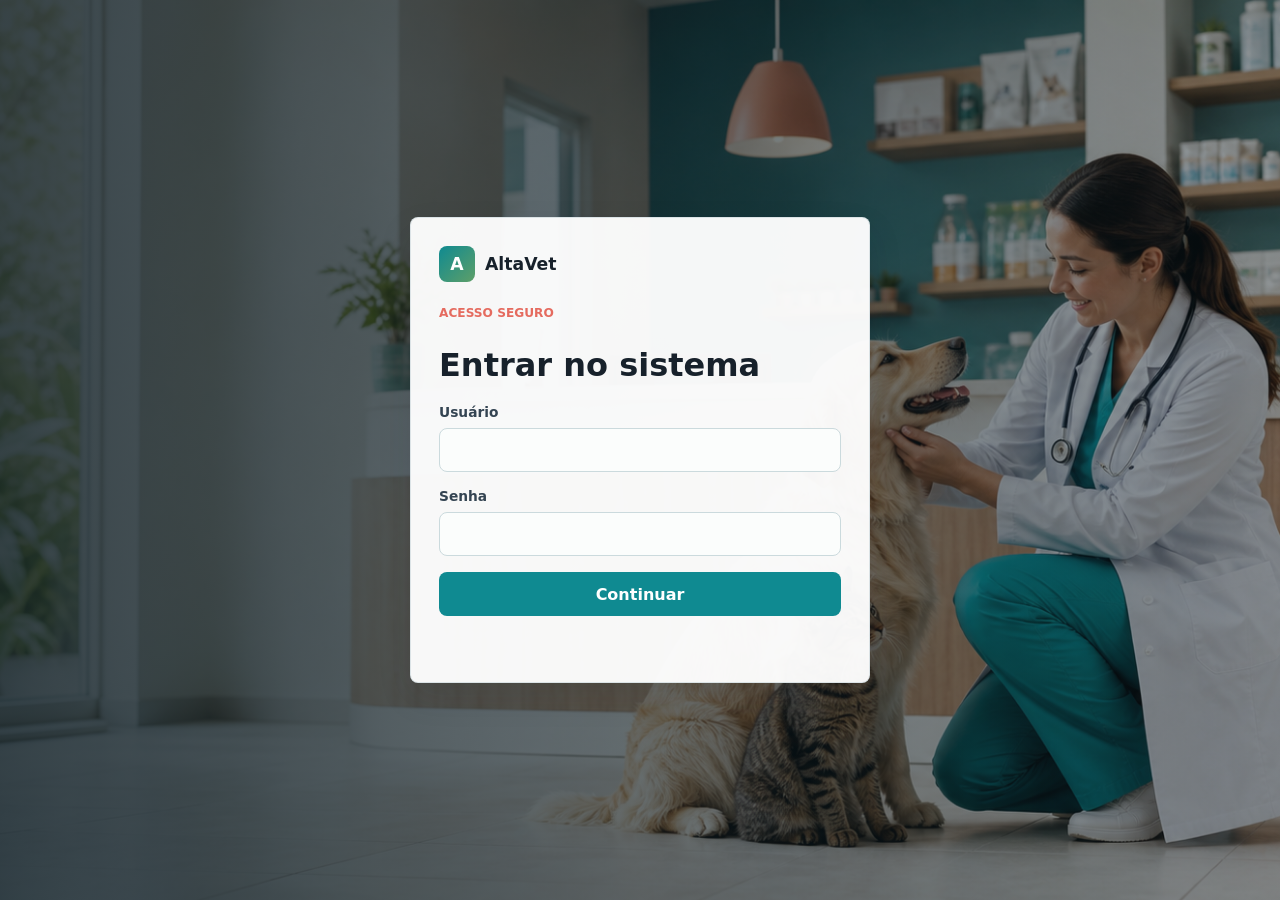
==== login.html @ dc714d1f "Add pet appointment history modal" ====
<!doctype html>
<html lang="pt-BR">
  <head>
    <meta charset="utf-8" />
    <meta name="viewport" content="width=device-width, initial-scale=1" />
    <title>Login | AltaVet</title>
    <link rel="stylesheet" href="/styles.css?v=20260717-pet-history" />
    <link rel="stylesheet" href="/login.css?v=20260717-pet-history" />
  </head>
  <body class="login-page">
    <main class="login-shell">
      <section class="login-panel">
        <div class="brand login-brand">
          <span class="brand-mark">A</span>
          <span>AltaVet</span>
        </div>

        <form id="passwordStep" class="login-form">
          <p class="eyebrow">Acesso seguro</p>
          <h1>Entrar no sistema</h1>
          <label>
            Usuário
            <input id="username" autocomplete="username" required />
          </label>
          <label>
            Senha
            <input id="password" type="password" autocomplete="current-password" required />
          </label>
          <button class="primary-button" type="submit">Continuar</button>
        </form>

        <form id="mfaStep" class="login-form hidden">
          <p class="eyebrow">Verificação em duas etapas</p>
          <h1 id="mfaTitle">Código MFA</h1>
          <div id="mfaSetup" class="mfa-setup hidden">
            <p>Escaneie este QR Code no Google Authenticator, Microsoft Authenticator, Authy ou aplicativo compatível.</p>
            <div class="qr-box" id="qrBox"></div>
            <label>
              Chave manual
              <input id="manualSecret" readonly />
            </label>
          </div>
          <label>
            Código do aplicativo
            <input id="mfaCode" inputmode="numeric" autocomplete="one-time-code" maxlength="6" required />
          </label>
          <button class="primary-button" type="submit">Entrar</button>
          <button class="ghost-button" type="button" id="backToPassword">Voltar</button>
        </form>

        <p class="login-message" id="loginMessage" role="status" aria-live="polite"></p>
      </section>
    </main>

    <script src="/login.js?v=20260717-pet-history"></script>
  </body>
</html>
---- styles.css ----
:root {
  --ink: #17212b;
  --muted: #65727f;
  --line: #d9e2e5;
  --paper: #fbfdfc;
  --panel: #ffffff;
  --teal: #0f8a91;
  --teal-dark: #08656f;
  --coral: #e56b5f;
  --green: #5e9f68;
  --gold: #d89b36;
  --shadow: 0 14px 34px rgba(26, 44, 58, 0.1);
  --shadow-soft: 0 8px 20px rgba(26, 44, 58, 0.07);
}

* {
  box-sizing: border-box;
}

html {
  scroll-behavior: smooth;
}

body {
  margin: 0;
  min-width: 320px;
  color: var(--ink);
  background: #f4f8f7;
  font-family: Inter, system-ui, -apple-system, BlinkMacSystemFont, "Segoe UI", sans-serif;
}

body.modal-open {
  overflow: hidden;
}

button,
input,
select,
textarea {
  font: inherit;
}

button,
a {
  -webkit-tap-highlight-color: transparent;
}

.topbar {
  position: sticky;
  top: 0;
  z-index: 10;
  display: flex;
  align-items: center;
  justify-content: space-between;
  gap: 20px;
  padding: 12px clamp(18px, 4vw, 56px);
  background: rgba(255, 255, 255, 0.94);
  border-bottom: 1px solid rgba(198, 213, 216, 0.78);
  backdrop-filter: blur(18px);
  box-shadow: 0 8px 22px rgba(26, 44, 58, 0.05);
}

.brand,
.nav a,
.primary-link,
.secondary-link {
  color: inherit;
  text-decoration: none;
}

.brand {
  display: inline-flex;
  align-items: center;
  gap: 10px;
  font-weight: 800;
  font-size: 1.08rem;
  letter-spacing: 0;
}

.brand-mark {
  display: grid;
  width: 36px;
  height: 36px;
  place-items: center;
  color: #fff;
  background: linear-gradient(135deg, var(--teal), var(--green));
  border-radius: 8px;
}

.nav {
  display: flex;
  align-items: center;
  flex-wrap: wrap;
  gap: 8px;
  color: var(--muted);
  font-size: 0.94rem;
  font-weight: 700;
}

.nav a {
  min-height: 38px;
  display: inline-flex;
  align-items: center;
  padding: 10px 12px;
  border-radius: 8px;
}

.nav-button {
  min-height: 38px;
  padding: 0 12px;
  color: var(--muted);
  background: transparent;
  border: 0;
  border-radius: 8px;
  font-weight: 800;
  cursor: pointer;
}

.nav a:hover,
.nav a.is-active,
.nav-button:hover {
  color: var(--teal-dark);
  background: #e8f4f2;
}

.nav a.is-active {
  box-shadow: inset 0 0 0 1px rgba(15, 138, 145, 0.14);
}

.app-page {
  display: none;
}

.app-page.is-active {
  display: block;
}

.app-page:not(#dashboard) {
  min-height: calc(100vh - 65px);
  background:
    linear-gradient(180deg, rgba(248, 251, 250, 0.9), rgba(248, 251, 250, 0.78)),
    url("/assets/clinica-hero.png") center / cover no-repeat;
}

.dashboard-hero {
  position: relative;
  min-height: 430px;
  overflow: hidden;
  isolation: isolate;
}

.dashboard-hero img {
  position: absolute;
  inset: 0;
  width: 100%;
  height: 100%;
  object-fit: cover;
  object-position: center;
  z-index: -2;
}

.dashboard-hero::after {
  position: absolute;
  inset: 0;
  z-index: -1;
  content: "";
  background:
    linear-gradient(90deg, rgba(12, 27, 33, 0.86) 0%, rgba(12, 27, 33, 0.62) 36%, rgba(12, 27, 33, 0.18) 72%),
    linear-gradient(0deg, rgba(12, 27, 33, 0.3), rgba(12, 27, 33, 0.02));
}

.dashboard-copy {
  position: relative;
  z-index: 1;
  display: flex;
  min-height: inherit;
  width: min(1180px, calc(100% - 36px));
  margin: 0 auto;
  padding: 84px 0 72px;
  flex-direction: column;
  justify-content: center;
  align-items: flex-start;
  color: #fff;
}

.eyebrow {
  margin: 0 0 10px;
  color: var(--coral);
  font-size: 0.76rem;
  font-weight: 800;
  letter-spacing: 0;
  text-transform: uppercase;
}

.dashboard-copy h1 {
  margin: 0;
  max-width: 620px;
  font-size: clamp(3.2rem, 10vw, 7rem);
  line-height: 0.92;
  letter-spacing: 0;
}

.dashboard-copy p:not(.eyebrow) {
  max-width: 600px;
  margin: 24px 0 0;
  color: rgba(255, 255, 255, 0.9);
  font-size: clamp(1.05rem, 2vw, 1.28rem);
  line-height: 1.55;
}

.primary-link,
.secondary-link,
.primary-button,
.ghost-button,
.danger-button {
  display: inline-flex;
  min-height: 44px;
  align-items: center;
  justify-content: center;
  padding: 0 18px;
  border: 0;
  border-radius: 8px;
  font-weight: 800;
  cursor: pointer;
}

.primary-link,
.primary-button {
  color: #fff;
  background: var(--teal);
}

.compact-button {
  min-height: 36px;
  padding: 0 12px;
  font-size: 0.82rem;
}

.primary-link:hover,
.primary-button:hover {
  background: var(--teal-dark);
}

.secondary-link {
  color: #fff;
  border: 1px solid rgba(255, 255, 255, 0.5);
  background: rgba(255, 255, 255, 0.12);
}

.summary-band {
  display: grid;
  grid-template-columns: repeat(4, minmax(0, 1fr));
  gap: 0;
  background: #fff;
  border-block: 1px solid rgba(198, 213, 216, 0.85);
  box-shadow: 0 10px 28px rgba(26, 44, 58, 0.06);
}

.dashboard-grid {
  display: grid;
  width: min(1180px, 100%);
  margin: 0 auto;
  grid-template-columns: repeat(3, minmax(0, 1fr));
  gap: 14px;
}

.dashboard-tile {
  display: grid;
  min-height: 150px;
  align-content: center;
  gap: 12px;
  padding: 22px;
  color: var(--ink);
  background: #fff;
  border: 1px solid rgba(202, 217, 220, 0.9);
  border-radius: 8px;
  box-shadow: var(--shadow-soft);
  text-align: left;
  cursor: pointer;
  transition: transform 160ms ease, border-color 160ms ease, box-shadow 160ms ease;
}

.dashboard-tile:hover {
  border-color: var(--teal);
  box-shadow: var(--shadow);
  transform: translateY(-2px);
}

.dashboard-tile strong {
  color: var(--teal-dark);
  font-size: 2.4rem;
  line-height: 1;
}

.dashboard-tile span {
  color: var(--muted);
  font-weight: 800;
  line-height: 1.25;
}

.metric {
  padding: 24px clamp(18px, 4vw, 56px);
  background: #fff;
  border-right: 1px solid rgba(217, 226, 229, 0.86);
}

.metric:last-child {
  border-right: 0;
}

.metric strong {
  display: block;
  color: var(--teal-dark);
  font-size: clamp(2rem, 4vw, 3rem);
  line-height: 1;
}

.metric span {
  color: var(--muted);
  font-size: 0.92rem;
  font-weight: 800;
  line-height: 1.25;
}

.workspace {
  padding: 56px clamp(18px, 4vw, 56px);
}

.app-page:not(#dashboard) .workspace {
  width: min(1240px, calc(100% - 28px));
  margin: 24px auto;
  padding: 36px clamp(16px, 3vw, 34px);
  background: rgba(255, 255, 255, 0.9);
  border: 1px solid rgba(203, 217, 220, 0.92);
  border-radius: 8px;
  box-shadow: 0 18px 56px rgba(26, 44, 58, 0.11);
  backdrop-filter: blur(12px);
}

.workspace.compact {
  padding-block: 34px;
}

.workspace.alt {
  background: #eef6f3;
  border-block: 1px solid var(--line);
}

.app-page:not(#dashboard) .workspace.alt {
  background: rgba(247, 252, 250, 0.88);
  border: 1px solid rgba(217, 226, 229, 0.9);
}

.section-heading {
  width: min(1180px, 100%);
  margin: 0 auto 24px;
  padding-bottom: 16px;
  border-bottom: 1px solid rgba(217, 226, 229, 0.76);
}

.section-heading h2 {
  margin: 0;
  font-size: clamp(1.75rem, 3vw, 2.55rem);
  letter-spacing: 0;
  line-height: 1.05;
}

.app-grid {
  display: grid;
  width: min(1180px, 100%);
  margin: 0 auto;
  grid-template-columns: minmax(320px, 0.9fr) minmax(360px, 1.1fr);
  gap: 18px;
  align-items: start;
}

.panel {
  background: var(--panel);
  border: 1px solid rgba(202, 217, 220, 0.95);
  border-radius: 8px;
  box-shadow: var(--shadow-soft);
}

.form-panel,
.list-panel {
  padding: 22px;
}

.panel-head {
  display: flex;
  align-items: center;
  justify-content: space-between;
  gap: 12px;
  margin-bottom: 18px;
}

.panel-head h3 {
  margin: 0;
  font-size: 1.05rem;
  line-height: 1.25;
}

.inline-date {
  max-width: 220px;
  margin-top: 10px;
}

.date-field {
  position: relative;
  display: grid;
  gap: 7px;
}

.date-label {
  color: #344452;
  font-size: 0.86rem;
  font-weight: 800;
  line-height: 1.25;
}

.date-trigger {
  display: inline-flex;
  width: 100%;
  min-height: 44px;
  align-items: center;
  justify-content: space-between;
  gap: 12px;
  padding: 0 12px;
  color: var(--ink);
  background: #fbfdfc;
  border: 1px solid #cbdadd;
  border-radius: 8px;
  font-weight: 800;
  cursor: pointer;
  transition: border-color 160ms ease, box-shadow 160ms ease, background 160ms ease;
}

.date-trigger:hover,
.date-trigger[aria-expanded="true"] {
  background: #fff;
  border-color: var(--teal);
  box-shadow: 0 0 0 3px rgba(15, 138, 145, 0.14);
}

.date-trigger-icon {
  position: relative;
  width: 18px;
  height: 18px;
  border: 2px solid var(--teal-dark);
  border-top-width: 4px;
  border-radius: 5px;
  opacity: 0.9;
}

.date-trigger-icon::before,
.date-trigger-icon::after {
  position: absolute;
  top: -7px;
  width: 2px;
  height: 6px;
  content: "";
  background: var(--teal-dark);
  border-radius: 999px;
}

.date-trigger-icon::before {
  left: 3px;
}

.date-trigger-icon::after {
  right: 3px;
}

.date-popover {
  position: absolute;
  top: calc(100% + 8px);
  left: 0;
  z-index: 30;
  width: 292px;
  padding: 14px;
  background: rgba(255, 255, 255, 0.98);
  border: 1px solid rgba(202, 217, 220, 0.96);
  border-radius: 8px;
  box-shadow: 0 18px 44px rgba(26, 44, 58, 0.16);
}

.date-popover-head {
  display: grid;
  grid-template-columns: 34px 1fr 34px;
  align-items: center;
  gap: 8px;
  margin-bottom: 12px;
}

.date-popover-head strong {
  color: var(--ink);
  font-size: 0.94rem;
  text-align: center;
  text-transform: capitalize;
}

.date-nav-button {
  min-height: 34px;
  color: var(--teal-dark);
  background: #e8f4f2;
  border: 1px solid transparent;
  border-radius: 8px;
  font-size: 1.18rem;
  font-weight: 800;
  cursor: pointer;
}

.date-nav-button:hover {
  border-color: #b8d8d4;
  background: #dff0ed;
}

.date-weekdays,
.date-days {
  display: grid;
  grid-template-columns: repeat(7, 1fr);
  gap: 4px;
}

.date-weekdays {
  margin-bottom: 6px;
  color: var(--muted);
  font-size: 0.72rem;
  font-weight: 800;
  text-align: center;
  text-transform: uppercase;
}

.date-day {
  min-height: 34px;
  color: var(--ink);
  background: transparent;
  border: 1px solid transparent;
  border-radius: 8px;
  font-size: 0.84rem;
  font-weight: 700;
  cursor: pointer;
}

.date-day:hover {
  color: var(--teal-dark);
  background: #e8f4f2;
}

.date-day.is-today {
  border-color: rgba(15, 138, 145, 0.34);
}

.date-day.is-selected {
  color: #fff;
  background: var(--teal);
  border-color: var(--teal);
  box-shadow: 0 8px 18px rgba(15, 138, 145, 0.24);
}

.date-day.is-muted {
  color: #9aa6ad;
}

.pill {
  display: inline-flex;
  min-height: 28px;
  align-items: center;
  padding: 0 10px;
  color: #fff;
  background: var(--teal);
  border-radius: 999px;
  font-size: 0.76rem;
  font-weight: 800;
  text-transform: uppercase;
}

.pill.coral {
  background: var(--coral);
}

.pill.green {
  background: var(--green);
}

form {
  display: grid;
  gap: 14px;
}

label {
  display: grid;
  gap: 7px;
  color: #344452;
  font-size: 0.86rem;
  font-weight: 800;
  line-height: 1.25;
}

input,
select,
textarea {
  width: 100%;
  min-height: 44px;
  color: var(--ink);
  background: #fbfdfc;
  border: 1px solid #cbdadd;
  border-radius: 8px;
  outline: 0;
  padding: 10px 12px;
  transition: border-color 160ms ease, box-shadow 160ms ease, background 160ms ease;
}

textarea {
  min-height: 86px;
  resize: vertical;
}

input:focus,
select:focus,
textarea:focus {
  background: #fff;
  border-color: var(--teal);
  box-shadow: 0 0 0 3px rgba(15, 138, 145, 0.16);
}

.field-row {
  display: grid;
  grid-template-columns: repeat(2, minmax(0, 1fr));
  gap: 12px;
}

.segmented {
  display: inline-grid;
  grid-template-columns: repeat(2, 1fr);
  min-width: 150px;
  padding: 4px;
  background: #eef4f5;
  border: 1px solid var(--line);
  border-radius: 8px;
}

.segmented button {
  min-height: 32px;
  border: 0;
  color: var(--muted);
  background: transparent;
  border-radius: 6px;
  font-size: 0.8rem;
  font-weight: 800;
  cursor: pointer;
}

.segmented button.is-active {
  color: var(--teal-dark);
  background: #fff;
  box-shadow: 0 4px 12px rgba(23, 33, 43, 0.1);
}

.appointments,
.directory,
.users-list {
  display: grid;
  gap: 12px;
}

.appointment-card,
.client-card,
.user-card {
  display: grid;
  gap: 12px;
  padding: 16px;
  background: #fff;
  border: 1px solid rgba(202, 217, 220, 0.95);
  border-left: 5px solid var(--teal);
  border-radius: 8px;
  box-shadow: 0 6px 16px rgba(26, 44, 58, 0.05);
}

.appointment-card.cancelado {
  opacity: 0.74;
  border-left-color: #9aa6ad;
}

.appointment-card.Consulta {
  border-left-color: var(--teal);
}

.appointment-card.Vacina {
  border-left-color: var(--green);
}

.appointment-card.Cirurgia {
  border-left-color: var(--coral);
}

.appointment-card.Banho {
  border-left-color: var(--gold);
}

.card-top {
  display: flex;
  align-items: flex-start;
  justify-content: space-between;
  gap: 12px;
}

.card-title {
  margin: 0;
  font-size: 1rem;
  line-height: 1.25;
}

.card-meta,
.pet-line {
  margin: 4px 0 0;
  color: var(--muted);
  font-size: 0.88rem;
  line-height: 1.45;
}

.status {
  display: inline-flex;
  min-height: 26px;
  align-items: center;
  padding: 0 9px;
  border-radius: 999px;
  font-size: 0.72rem;
  font-weight: 800;
  text-transform: uppercase;
  letter-spacing: 0.02em;
}

.status.agendado {
  color: #075e50;
  background: #dff4ef;
}

.status.cancelado {
  color: #6d3b38;
  background: #f8dfdc;
}

.card-actions {
  display: flex;
  flex-wrap: wrap;
  gap: 8px;
}

.ghost-button,
.danger-button {
  min-height: 36px;
  padding: 0 12px;
  font-size: 0.82rem;
  transition: background 160ms ease, border-color 160ms ease, transform 160ms ease;
}

.ghost-button {
  color: var(--teal-dark);
  background: #e8f4f2;
  border: 1px solid transparent;
}

.danger-button {
  color: #fff;
  background: var(--coral);
  border: 1px solid transparent;
}

.ghost-button:hover {
  border-color: #b8d8d4;
  background: #dff0ed;
}

.danger-button:hover {
  background: #d95f54;
}

.ghost-button:hover,
.danger-button:hover {
  transform: translateY(-1px);
}

.danger-button:disabled {
  cursor: not-allowed;
  opacity: 0.45;
}

.directory {
  width: min(1180px, 100%);
  margin: 0 auto;
  grid-template-columns: 1fr;
}

.client-card {
  align-content: start;
  border-left-color: var(--green);
}

.patient-toolbar {
  display: flex;
  width: min(1180px, 100%);
  margin: 0 auto 16px;
  align-items: end;
  justify-content: space-between;
  gap: 16px;
  padding: 12px;
  background: rgba(255, 255, 255, 0.82);
  border: 1px solid rgba(217, 226, 229, 0.8);
  border-radius: 8px;
  box-shadow: 0 6px 18px rgba(26, 44, 58, 0.05);
}

.patient-toolbar label {
  width: min(520px, 100%);
}

.patient-count {
  display: inline-flex;
  min-height: 38px;
  align-items: center;
  padding: 0 12px;
  color: var(--muted);
  background: #f8fbfa;
  border: 1px solid var(--line);
  border-radius: 8px;
  font-weight: 800;
  white-space: nowrap;
}

.patient-card {
  gap: 0;
  overflow: hidden;
  padding: 0;
  background: rgba(255, 255, 255, 0.98);
  border-left: 0;
  border-top: 4px solid var(--green);
  box-shadow: 0 10px 28px rgba(26, 44, 58, 0.08);
}

.patient-sections {
  display: grid;
  grid-template-columns: minmax(280px, 0.92fr) minmax(360px, 1.08fr);
  gap: 0;
}

.patient-section {
  display: grid;
  min-width: 0;
  gap: 14px;
  align-content: start;
  padding: 18px;
}

.patient-section + .patient-section {
  border-left: 1px solid rgba(217, 226, 229, 0.88);
}

.patient-card-head {
  display: grid;
  min-height: 118px;
  grid-template-columns: minmax(0, 1fr) minmax(190px, auto);
  align-items: start;
  gap: 18px;
}

.patient-info {
  min-width: 0;
}

.patient-info .eyebrow {
  margin-bottom: 8px;
}

.patient-info .card-title {
  font-size: 1.08rem;
}

.patient-info .card-meta {
  overflow-wrap: anywhere;
}

.patient-actions {
  justify-content: flex-end;
}

.patient-actions .ghost-button,
.patient-actions .danger-button,
.patient-actions .primary-button {
  min-width: 104px;
}

.edit-form {
  display: grid;
  grid-template-columns: repeat(2, minmax(0, 1fr));
  gap: 12px;
  padding: 12px;
  background: #f8fbfa;
  border: 1px solid rgba(202, 217, 220, 0.95);
  border-radius: 8px;
}

.edit-form .card-actions,
.edit-wide {
  grid-column: 1 / -1;
}

.pagination {
  display: flex;
  width: min(1180px, 100%);
  margin: 18px auto 0;
  flex-wrap: wrap;
  justify-content: center;
  gap: 8px;
}

.pagination button {
  min-width: 40px;
  min-height: 38px;
  color: var(--teal-dark);
  background: #e8f4f2;
  border: 0;
  border-radius: 8px;
  font-weight: 800;
  cursor: pointer;
}

.pagination button.is-active {
  color: #fff;
  background: var(--teal);
}

.user-card {
  grid-template-columns: minmax(0, 1fr) auto;
  align-items: center;
}

.form-note {
  margin: 0;
  color: var(--muted);
  font-size: 0.88rem;
  line-height: 1.45;
}

.pet-chip-list {
  display: grid;
  gap: 10px;
}

.pet-chip {
  display: inline-flex;
  align-items: center;
  min-height: 32px;
  padding: 0 10px;
  color: #28414a;
  background: #eef6f3;
  border: 1px solid #cde2d6;
  border-radius: 999px;
  font-size: 0.8rem;
  font-weight: 800;
}

.pet-history {
  display: grid;
  gap: 10px;
  padding: 14px;
  background: #f8fbfa;
  border: 1px solid rgba(202, 217, 220, 0.95);
  border-radius: 8px;
}

.pet-history-head {
  display: flex;
  align-items: center;
  justify-content: space-between;
  gap: 10px;
}

.history-count {
  color: var(--muted);
  font-size: 0.78rem;
  font-weight: 800;
  white-space: nowrap;
  text-transform: uppercase;
}

.history-list {
  display: grid;
  gap: 8px;
  margin: 0;
  padding-left: 18px;
  color: var(--muted);
  font-size: 0.84rem;
}

.history-list li strong,
.history-list li span {
  display: block;
  line-height: 1.35;
}

.history-list li strong {
  color: var(--ink);
}

.empty {
  padding: 26px;
  color: var(--muted);
  background: #fff;
  border: 1px dashed #adbec4;
  border-radius: 8px;
  text-align: center;
  line-height: 1.45;
  box-shadow: 0 6px 18px rgba(26, 44, 58, 0.04);
}

.modal-backdrop {
  position: fixed;
  inset: 0;
  z-index: 40;
  display: grid;
  place-items: center;
  padding: 22px;
  background: rgba(12, 27, 33, 0.58);
  backdrop-filter: blur(6px);
}

.modal-panel {
  display: grid;
  width: min(920px, 100%);
  max-height: min(760px, calc(100vh - 44px));
  overflow: hidden;
  background: rgba(255, 255, 255, 0.98);
  border: 1px solid rgba(202, 217, 220, 0.96);
  border-radius: 8px;
  box-shadow: 0 24px 70px rgba(12, 27, 33, 0.28);
}

.modal-head {
  display: flex;
  align-items: flex-start;
  justify-content: space-between;
  gap: 18px;
  padding: 24px 24px 18px;
  border-bottom: 1px solid rgba(217, 226, 229, 0.86);
}

.modal-head h2 {
  margin: 0;
  font-size: clamp(1.6rem, 3vw, 2.35rem);
  line-height: 1.05;
}

.modal-subtitle {
  margin: 8px 0 0;
  color: var(--muted);
  font-size: 0.94rem;
  font-weight: 700;
  line-height: 1.45;
}

.modal-close {
  flex: 0 0 auto;
  width: 38px;
  height: 38px;
  color: var(--teal-dark);
  background: #e8f4f2;
  border: 1px solid transparent;
  border-radius: 8px;
  font-size: 1.45rem;
  font-weight: 800;
  line-height: 1;
  cursor: pointer;
}

.modal-close:hover {
  border-color: #b8d8d4;
  background: #dff0ed;
}

.modal-body {
  overflow: auto;
  padding: 20px 24px 24px;
}

.history-summary {
  display: flex;
  margin-bottom: 14px;
  flex-wrap: wrap;
  gap: 10px;
}

.history-summary span {
  display: inline-flex;
  min-height: 34px;
  align-items: center;
  padding: 0 12px;
  color: var(--teal-dark);
  background: #e8f4f2;
  border: 1px solid #cde2d6;
  border-radius: 999px;
  font-size: 0.82rem;
  font-weight: 800;
}

.history-detail-list {
  display: grid;
  gap: 12px;
}

.history-detail-card {
  display: grid;
  gap: 14px;
  padding: 16px;
  background: #fff;
  border: 1px solid rgba(202, 217, 220, 0.95);
  border-left: 5px solid var(--teal);
  border-radius: 8px;
  box-shadow: 0 6px 16px rgba(26, 44, 58, 0.05);
}

.history-detail-head {
  display: flex;
  align-items: flex-start;
  justify-content: space-between;
  gap: 14px;
}

.history-detail-head h3 {
  margin: 0;
  font-size: 1.06rem;
  line-height: 1.25;
}

.history-detail-grid {
  display: grid;
  grid-template-columns: repeat(2, minmax(0, 1fr));
  gap: 12px;
  margin: 0;
}

.history-detail-grid div {
  min-width: 0;
  padding: 12px;
  background: #f8fbfa;
  border: 1px solid rgba(217, 226, 229, 0.86);
  border-radius: 8px;
}

.history-detail-grid dt {
  margin: 0 0 4px;
  color: var(--muted);
  font-size: 0.75rem;
  font-weight: 800;
  text-transform: uppercase;
}

.history-detail-grid dd {
  margin: 0;
  color: var(--ink);
  font-size: 0.92rem;
  line-height: 1.45;
  overflow-wrap: anywhere;
}

.history-detail-wide {
  grid-column: 1 / -1;
}

.toast {
  position: fixed;
  right: 18px;
  bottom: 18px;
  z-index: 20;
  max-width: min(420px, calc(100vw - 36px));
  padding: 14px 16px;
  color: #fff;
  background: var(--ink);
  border-radius: 8px;
  box-shadow: var(--shadow);
  transform: translateY(24px);
  opacity: 0;
  pointer-events: none;
  transition: transform 180ms ease, opacity 180ms ease;
}

.toast.show {
  transform: translateY(0);
  opacity: 1;
}

@media (max-width: 920px) {
  .app-grid,
  .directory,
  .dashboard-grid,
  .patient-sections {
    grid-template-columns: 1fr;
  }

  .patient-section + .patient-section {
    border-top: 1px solid var(--line);
    border-left: 0;
  }

  .patient-card-head {
    min-height: auto;
  }

  .summary-band {
    grid-template-columns: repeat(2, minmax(0, 1fr));
  }
}

@media (max-width: 760px) {
  .topbar {
    align-items: stretch;
    flex-direction: column;
    gap: 10px;
    padding: 10px 14px;
  }

  .nav {
    width: 100%;
    flex-wrap: nowrap;
    justify-content: flex-start;
    overflow-x: auto;
    padding-bottom: 2px;
    scrollbar-width: none;
  }

  .nav::-webkit-scrollbar {
    display: none;
  }

  .nav a,
  .nav-button {
    flex: 0 0 auto;
    min-height: 38px;
    padding-inline: 11px;
    white-space: nowrap;
  }

  .app-page:not(#dashboard) {
    min-height: calc(100vh - 106px);
    background-position: center top;
  }

  .app-page:not(#dashboard) .workspace {
    width: calc(100% - 20px);
    margin-block: 10px;
  }

  .section-heading {
    margin-bottom: 16px;
  }
}

@media (max-width: 640px) {
  .topbar {
    padding-inline: 12px;
  }

  .nav {
    gap: 6px;
  }

  .dashboard-hero {
    min-height: 430px;
  }

  .dashboard-copy {
    width: min(100% - 28px, 1180px);
    padding: 54px 0 48px;
  }

  .dashboard-copy h1 {
    font-size: clamp(2.6rem, 16vw, 4rem);
  }

  .summary-band,
  .field-row,
  .edit-form {
    grid-template-columns: 1fr;
  }

  .patient-toolbar {
    align-items: stretch;
    flex-direction: column;
    padding: 10px;
  }

  .workspace {
    padding-block: 36px;
  }

  .app-page:not(#dashboard) .workspace {
    padding: 24px 14px;
  }

  .patient-section {
    padding: 14px;
  }

  .patient-card-head {
    grid-template-columns: 1fr;
    gap: 12px;
  }

  .patient-actions {
    display: grid;
    grid-template-columns: repeat(2, minmax(0, 1fr));
  }

  .patient-actions .ghost-button,
  .patient-actions .danger-button,
  .patient-actions .primary-button {
    min-width: 0;
    width: 100%;
  }

  .panel-head,
  .card-top,
  .user-card {
    align-items: stretch;
  }

  .panel-head,
  .card-top {
    flex-direction: column;
  }

  .form-panel,
  .list-panel,
  .patient-card {
    padding: 14px;
  }

  .card-actions:not(.patient-actions) > button,
  .card-actions:not(.patient-actions) > a {
    width: 100%;
  }

  .pagination button {
    min-width: 38px;
  }

  .pet-history-head {
    align-items: flex-start;
    flex-direction: column;
  }

  .user-card {
    grid-template-columns: 1fr;
  }

  .segmented {
    width: 100%;
  }

  .modal-backdrop {
    padding: 10px;
    place-items: end center;
  }

  .modal-panel {
    max-height: calc(100vh - 20px);
  }

  .modal-head {
    padding: 18px 16px 14px;
  }

  .modal-body {
    padding: 16px;
  }

  .history-detail-head {
    flex-direction: column;
  }

  .history-detail-grid {
    grid-template-columns: 1fr;
  }
}
---- login.css ----
.login-page {
  min-height: 100vh;
  background:
    linear-gradient(90deg, rgba(12, 27, 33, 0.82), rgba(12, 27, 33, 0.4)),
    url("/assets/clinica-hero.png") center / cover no-repeat;
}

.login-shell {
  display: grid;
  min-height: 100vh;
  place-items: center;
  padding: 24px;
}

.login-panel {
  width: min(460px, 100%);
  padding: 28px;
  background: rgba(255, 255, 255, 0.96);
  border: 1px solid rgba(217, 226, 229, 0.9);
  border-radius: 8px;
  box-shadow: var(--shadow);
}

.login-brand {
  margin-bottom: 24px;
}

.login-form {
  display: grid;
  gap: 16px;
}

.login-form h1 {
  margin: 0 0 4px;
  font-size: 2rem;
  letter-spacing: 0;
}

.hidden {
  display: none;
}

.mfa-setup {
  display: grid;
  gap: 12px;
  color: var(--muted);
  line-height: 1.45;
}

.mfa-setup.hidden {
  display: none;
}

.qr-box {
  display: grid;
  min-height: 220px;
  place-items: center;
  padding: 12px;
  background: #fff;
  border: 1px solid var(--line);
  border-radius: 8px;
}

.qr-box svg,
.qr-box img {
  width: min(220px, 100%);
  height: auto;
}

.login-message {
  min-height: 22px;
  margin: 16px 0 0;
  color: var(--coral);
  font-weight: 800;
}
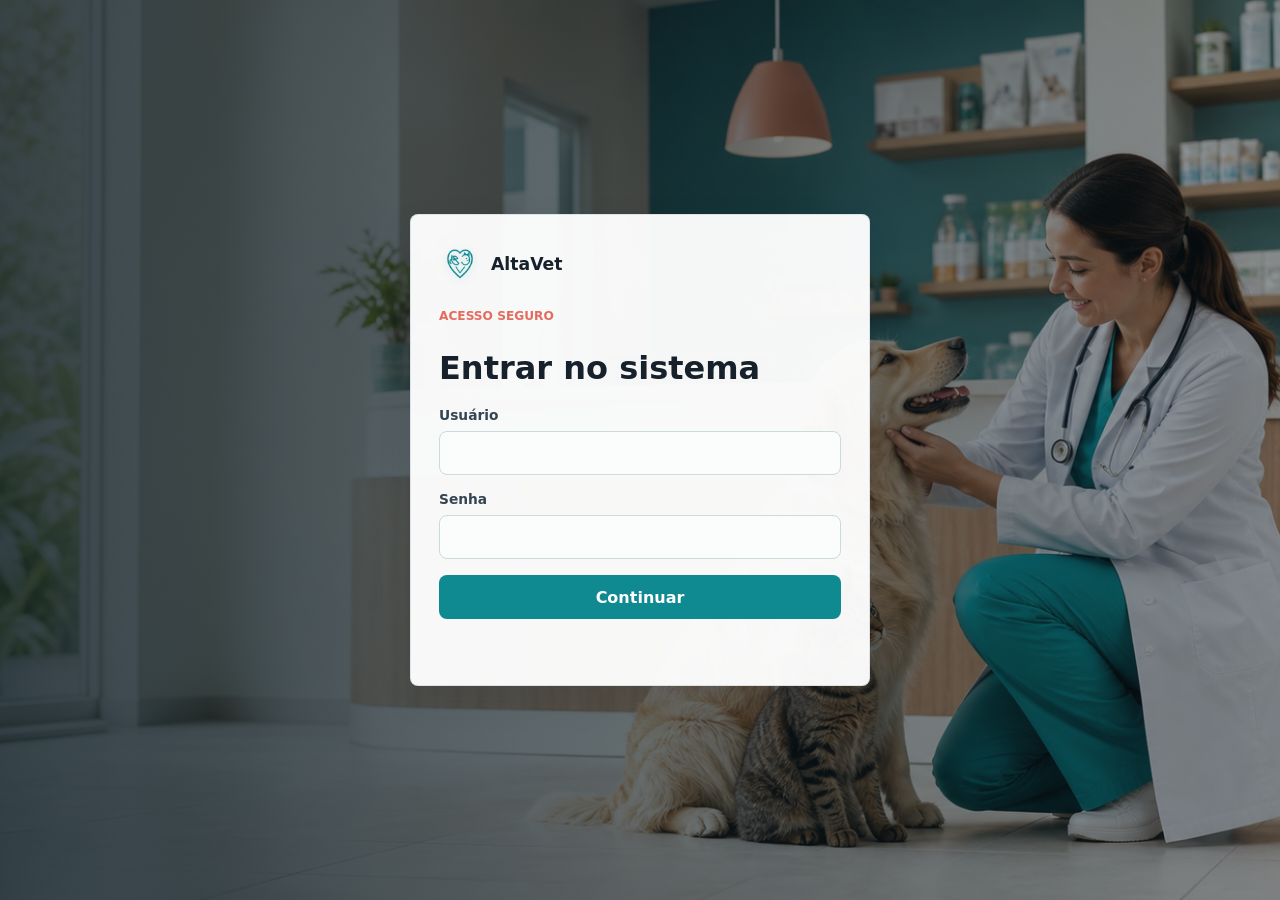
==== commit fb6bdbb5: "Add AltaVet logo and favicon branding" ====
--- a/login.html
+++ b/login.html
@@ -4,14 +4,15 @@
     <meta charset="utf-8" />
     <meta name="viewport" content="width=device-width, initial-scale=1" />
     <title>Login | AltaVet</title>
-    <link rel="stylesheet" href="/styles.css?v=20260717-pet-history" />
-    <link rel="stylesheet" href="/login.css?v=20260717-pet-history" />
+    <link rel="icon" type="image/png" href="/assets/favicon.png?v=20260717-logo" />
+    <link rel="stylesheet" href="/styles.css?v=20260717-logo" />
+    <link rel="stylesheet" href="/login.css?v=20260717-logo" />
   </head>
   <body class="login-page">
     <main class="login-shell">
       <section class="login-panel">
         <div class="brand login-brand">
-          <span class="brand-mark">A</span>
+          <span class="brand-mark"><img src="/assets/altavet-logo.png" alt="" /></span>
           <span>AltaVet</span>
         </div>
 
@@ -52,6 +53,6 @@
       </section>
     </main>
 
-    <script src="/login.js?v=20260717-pet-history"></script>
+    <script src="/login.js?v=20260717-logo"></script>
   </body>
 </html>
--- a/styles.css
+++ b/styles.css
@@ -78,13 +78,21 @@
 }
 
 .brand-mark {
-  display: grid;
-  width: 36px;
-  height: 36px;
-  place-items: center;
-  color: #fff;
-  background: linear-gradient(135deg, var(--teal), var(--green));
-  border-radius: 8px;
+  display: inline-flex;
+  width: 42px;
+  height: 42px;
+  align-items: center;
+  justify-content: center;
+  background: transparent;
+  border-radius: 0;
+}
+
+.brand-mark img {
+  display: block;
+  width: 100%;
+  height: 100%;
+  object-fit: contain;
+  filter: drop-shadow(0 2px 4px rgba(15, 138, 145, 0.18));
 }
 
 .nav {
@@ -1025,6 +1033,10 @@
   backdrop-filter: blur(6px);
 }
 
+.modal-backdrop[hidden] {
+  display: none;
+}
+
 .modal-panel {
   display: grid;
   width: min(920px, 100%);
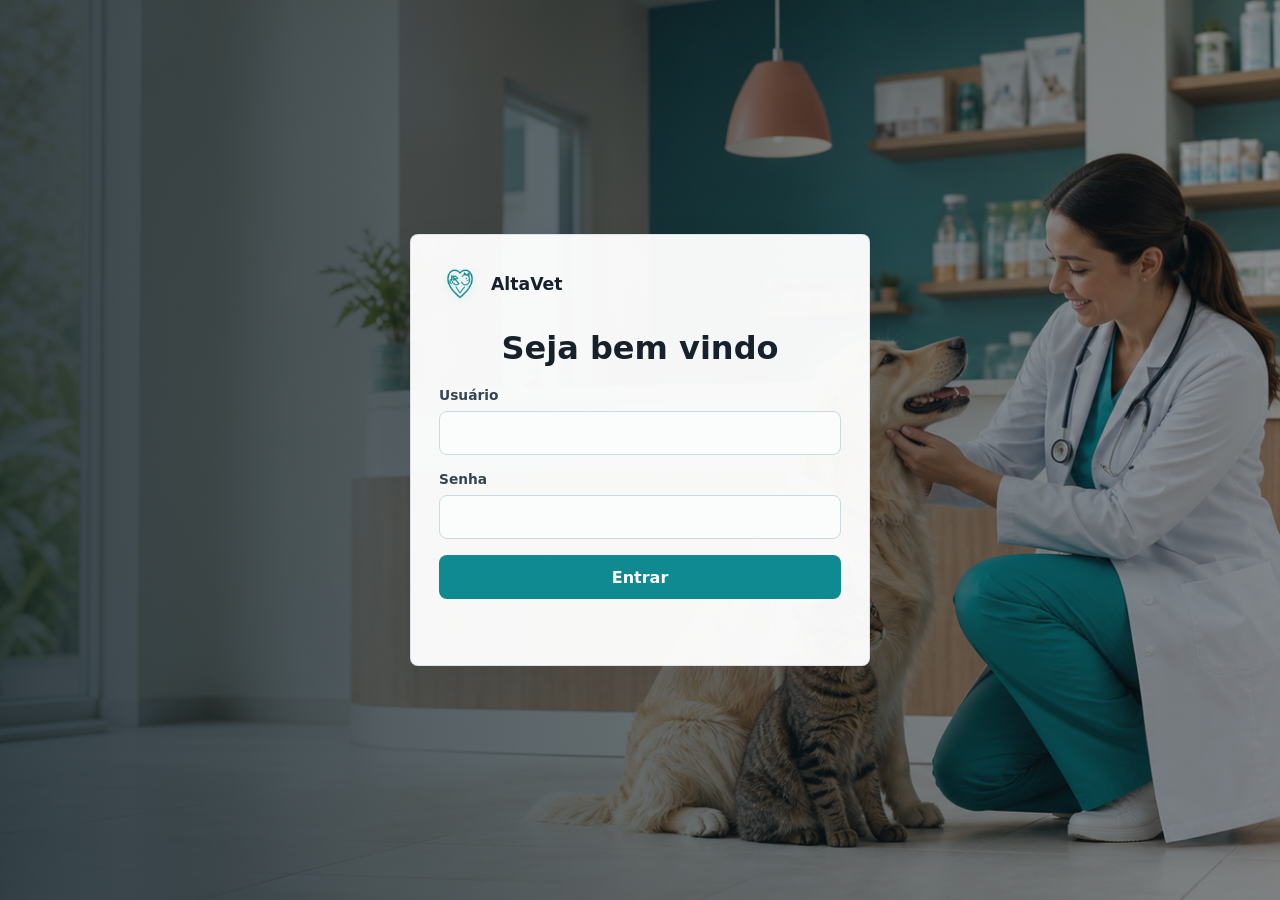
==== commit 62903356: "Improve login welcome messaging and center heading" ====
--- a/login.html
+++ b/login.html
@@ -5,8 +5,8 @@
     <meta name="viewport" content="width=device-width, initial-scale=1" />
     <title>Login | AltaVet</title>
     <link rel="icon" type="image/png" href="/assets/favicon.png?v=20260717-logo" />
-    <link rel="stylesheet" href="/styles.css?v=20260717-logo" />
-    <link rel="stylesheet" href="/login.css?v=20260717-logo" />
+    <link rel="stylesheet" href="/styles.css?v=20260717-login-welcome" />
+    <link rel="stylesheet" href="/login.css?v=20260717-login-welcome" />
   </head>
   <body class="login-page">
     <main class="login-shell">
@@ -17,8 +17,7 @@
         </div>
 
         <form id="passwordStep" class="login-form">
-          <p class="eyebrow">Acesso seguro</p>
-          <h1>Entrar no sistema</h1>
+          <h1>Seja bem vindo</h1>
           <label>
             Usuário
             <input id="username" autocomplete="username" required />
@@ -27,7 +26,7 @@
             Senha
             <input id="password" type="password" autocomplete="current-password" required />
           </label>
-          <button class="primary-button" type="submit">Continuar</button>
+          <button class="primary-button" type="submit">Entrar</button>
         </form>
 
         <form id="mfaStep" class="login-form hidden">
@@ -53,6 +52,6 @@
       </section>
     </main>
 
-    <script src="/login.js?v=20260717-logo"></script>
+    <script src="/login.js?v=20260717-login-welcome"></script>
   </body>
 </html>
--- a/login.css
+++ b/login.css
@@ -34,6 +34,7 @@
   margin: 0 0 4px;
   font-size: 2rem;
   letter-spacing: 0;
+  text-align: center;
 }
 
 .hidden {
